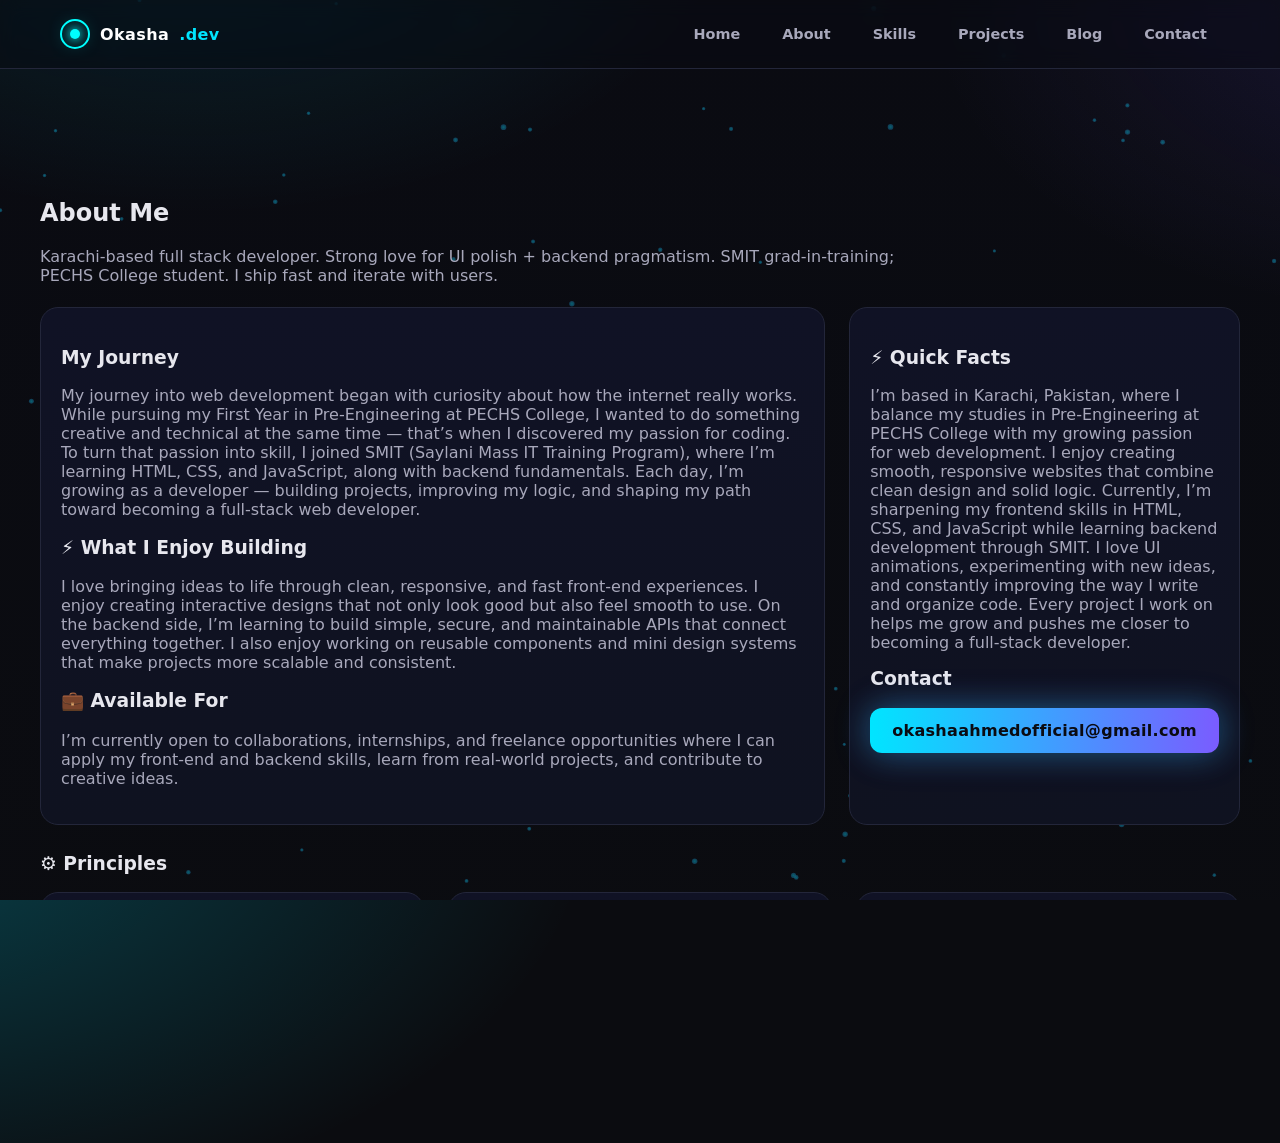
==== about.html @ f8fee494 "introduce my portfolio" ====
<!doctype html>
<html lang="en">

<head>
  <meta charset="utf-8">
  <meta name="viewport" content="width=device-width,initial-scale=1">
  <title>About — Okasha Ahmed</title>
  <link rel="stylesheet" href="./styles.css">
</head>

<body>
  <!-- Background particles -->
  <canvas class="canvas-bg" id="stars"></canvas>
  <div class="wipe" id="wipe"></div>

  <!-- NAV (matches look of index but uses normal links so script.js won't hijack navigation) -->
  <nav class="nav">
    <div class="nav__wrap">
      <a href="profile.html" class="logo">
        <span class="logo__round"><span class="logo__dot"></span></span>
        Okasha <span style="color:var(--cyan)"> .dev</span>
      </a>

      <div class="nav__links">
        <a href="index.html">Home</a>
        <a href="about.html" class="active">About</a>
        <a href="skills.html">Skills</a>
        <a href="projects.html">Projects</a>
        <a href="blog.html">Blog</a>
        <a href="contact.html">Contact</a>
      </div>
      <button class="burger" id="burger">☰</button>
    </div>
  </nav>

  <main>
    <section class="section container" id="about">
      <h2 class="reveal">About Me</h2>
      <p class="reveal delay-1" style="color:var(--muted);max-width:900px">Karachi-based full stack developer. Strong
        love for UI polish + backend pragmatism. SMIT grad-in-training; PECHS College student. I ship fast and iterate
        with users.</p>

      <div class="grid" style="grid-template-columns:1.4fr .6fr;margin-top:22px">
        <div class="card reveal">
          <h3 class="m-0">My Journey</h3>
          <p class="mt-2" style="color:var(--muted)">My journey into web development began with curiosity about how the
            internet really works. While pursuing my First Year in Pre-Engineering at PECHS College, I wanted to do
            something creative and technical at the same time — that’s when I discovered my passion for coding. To turn
            that passion into skill, I joined SMIT (Saylani Mass IT Training Program), where I’m learning HTML, CSS, and
            JavaScript, along with backend fundamentals. Each day, I’m growing as a developer — building projects,
            improving my logic, and shaping my path toward becoming a full-stack web developer.</p>

          <h3 style="margin-top:18px">⚡ What I Enjoy Building</h3>

          <p class="mt-2" style="color:var(--muted)">I love bringing ideas to life through clean, responsive, and fast
            front-end experiences. I enjoy creating interactive designs that not only look good but also feel smooth to
            use.
            On the backend side, I’m learning to build simple, secure, and maintainable APIs that connect everything
            together. I also enjoy working on reusable components and mini design systems that make projects more
            scalable and consistent.</p>

          <h3 style="margin-top:18px">💼 Available For</h3>
          <p class="mt-2" style="color:var(--muted)">I’m currently open to collaborations, internships, and freelance
            opportunities where I can apply my front-end and backend skills, learn from real-world projects, and
            contribute to creative ideas.</p>
        </div>

        <div class="card reveal delay-1">
          <h3 class="m-0">⚡ Quick Facts</h3>
          <p class="mt-2" style="color:var(--muted)">I’m based in Karachi, Pakistan, where I balance my studies in
            Pre-Engineering at PECHS College with my growing passion for web development. I enjoy creating smooth,
            responsive websites that combine clean design and solid logic. Currently, I’m sharpening my frontend skills
            in HTML, CSS, and JavaScript while learning backend development through SMIT. I love UI animations,
            experimenting with new ideas, and constantly improving the way I write and organize code. Every project I
            work on helps me grow and pushes me closer to becoming a full-stack developer.</p>

          <h3 style="margin-top:12px">Contact</h3>
         <p class="mt-2"><a class="btn" href="mailto:okashaahmedofficial@gmail.com">okashaahmedofficial@gmail.com</a></p>

        </div>
      </div>

      <section style="margin-top:28px">
        <h3 class="reveal">⚙️ Principles</h3>
        <div class="grid mt-2" style="grid-template-columns:repeat(3,1fr)">
          <div class="card reveal">Clean & Organized Code — I believe in writing simple, readable, and well-structured code for every project.</div>
          <div class="card reveal delay-1">Performance & Accessibility — Fast, responsive, and usable websites for everyone, on any device.</div>
          <div class="card reveal delay-2">Continuous Learning — Every project is a chance to learn, improve, and explore new technologies.</div>
        </div>
      </section>

    </section>
  </main>

  <footer>© 2025 Okasha Ahmed — All rights reserved.</footer>
  <script src="./script.js"></script>
</body>

</html>
---- styles.css ----
/* =============================
   THEME
============================= */
:root {
    --bg: #0b0c10;
    --bg-2: #0e1018;
    --panel: #121420;
    --soft: #141626;
    --border: #23263a;
    --text: #e7e7ee;
    --muted: #a8a8bb;
    --cyan: #00e5ff;
    --violet: #7a5cff;
    --hot: #ff2ea6;
    --glow-cyan: 0 0 32px rgba(0, 229, 255, .28);
    --glow-violet: 0 0 38px rgba(122, 92, 255, .22);
}

* {
    box-sizing: border-box;
}

html,
body {
    margin: 0;
    font-family: ui-sans-serif, system-ui, -apple-system, Segoe UI, Roboto, Inter, Helvetica, Arial;
    color: var(--text);
    background: radial-gradient(1000px 600px at 15% -10%, rgba(0, 229, 255, .12), transparent 55%),
        radial-gradient(800px 520px at 110% 0%, rgba(122, 92, 255, .12), transparent 60%),
        linear-gradient(180deg, #0a0b12 0%, #0b0c10 100%);
    overflow-x: hidden;
}

html {
    scroll-behavior: smooth;
}

/* =============================
   NAVBAR
============================= */
.nav {
    position: sticky;
    top: 0;
    z-index: 50;
    backdrop-filter: saturate(140%) blur(10px);
    background: rgba(10, 12, 18, .55);
    border-bottom: 1px solid var(--border);
}

.nav__wrap {
    height: 68px;
    display: flex;
    align-items: center;
    justify-content: space-between;
    gap: 16px;
    padding: 0 20px;
    max-width: 1200px;
    margin: auto;
}

.logo {
    display: flex;
    align-items: center;
    gap: 10px;
    text-decoration: none;
    color: #fff;
    font-weight: 900;
    letter-spacing: .4px;
}

.logo__round {
    width: 30px;
    height: 30px;
    border-radius: 50%;
    border: 2px solid #0ff;
    display: flex;
    align-items: center;
    justify-content: center;
    animation: pulse 2s infinite;
}

.logo__dot {
    width: 10px;
    height: 10px;
    background: #0ff;
    border-radius: 50%;
    box-shadow: 0 0 10px #0ff, 0 0 20px #0ff;
}

.nav__links {
    display: flex;
    gap: 16px;
    align-items: center;
}

.nav__links a {
    color: var(--muted);
    text-decoration: none;
    font-weight: 700;
    font-size: .9rem;
    padding: 10px 12px;
    border-radius: 10px;
    border: 1px solid transparent;
    transition: .2s;
}

.nav__links a:hover,
.nav__links a.active {
    color: #fff;
    background: var(--soft);
    border-color: var(--border);
}

.burger {
    display: none;
    border: 1px solid var(--border);
    background: #0e1020;
    color: #cfeaff;
    padding: 8px 10px;
    border-radius: 10px;
}

@media (max-width:900px) {
    .burger {
        display: block;
    }

    .nav__links {
        position: fixed;
        right: 16px;
        top: 78px;
        flex-direction: column;
        align-items: stretch;
        width: min(92vw, 360px);
        background: #0e1120;
        border: 1px solid var(--border);
        border-radius: 14px;
        padding: 12px;
        display: none;
    }

    .nav__links.show {
        display: flex;
    }
}

/* =============================
   LAYOUT / UTIL
============================= */
.container {
    max-width: 1200px;
    margin: auto;
    padding: 0 20px;
}

.section {
    padding: 110px 0 80px;
}

.center {
    text-align: center;
}

.grid {
    display: grid;
    gap: 24px;
}

.btn {
    display: inline-block;
    padding: 13px 22px;
    border-radius: 12px;
    font-weight: 800;
    letter-spacing: .3px;
    text-decoration: none;
    color: #0a0b12;
    background: linear-gradient(90deg, var(--cyan), var(--violet));
    box-shadow: var(--glow-cyan), var(--glow-violet);
    position: relative;
    overflow: hidden;
    transition: transform .2s, filter .2s;
}

.btn:hover {
    transform: translateY(-2px);
    filter: saturate(115%);
}

.btn--outline {
    background: transparent;
    color: #fff;
    border: 1px solid var(--border);
}

.badge {
    display: inline-flex;
    gap: 8px;
    align-items: center;
    padding: 6px 12px;
    border: 1px solid var(--border);
    border-radius: 999px;
    color: #cfeaff;
    background: #0f1222;
    font-weight: 700;
}

.card {
    background: linear-gradient(180deg, #101225 0%, #0f1220 100%);
    border: 1px solid var(--border);
    border-radius: 18px;
    padding: 20px;
    transition: transform .2s ease, box-shadow .2s ease, border-color .2s ease;
}

.card:hover {
    transform: translateY(-6px);
    box-shadow: var(--glow-cyan);
    border-color: #2a2f48;
}

/* Reveal on scroll */
.reveal {
    opacity: 0;
    transform: translateY(18px);
    transition: opacity .7s ease, transform .7s ease;
}

.reveal.in {
    opacity: 1;
    transform: none;
}

.delay-1 {
    transition-delay: .1s;
}

.delay-2 {
    transition-delay: .2s;
}

.delay-3 {
    transition-delay: .3s;
}

.delay-4 {
    transition-delay: .4s;
}

/* =============================
   HERO
============================= */
.hero {
    padding: 120px 0 80px;
}

.hero__wrap {
    display: grid;
    gap: 28px;
    align-items: center;
    grid-template-columns: 1.2fr .8fr;
}

@media (max-width:980px) {
    .hero__wrap {
        grid-template-columns: 1fr;
    }
}

.hero h1 {
    font-size: clamp(34px, 6vw, 56px);
    line-height: 1.05;
    margin: 8px 0 0 0;
    text-shadow: 0 0 12px rgba(0, 229, 255, .2);
}

.hero p {
    color: var(--muted);
    font-size: 18px;
    margin: 14px 0 0;
}

.hero__cta {
    display: flex;
    gap: 12px;
    align-items: center;
    flex-wrap: wrap;
    margin-top: 20px;
}

.avatar {
    position: relative;
    width: min(420px, 86%);
    aspect-ratio: 1/1;
    margin: 12px auto 0;
    border-radius: 50%;
    display: grid;
    place-items: center;
}

.avatar__img {
    width: 95%;
    aspect-ratio: 1/1;
    border-radius: 50%;
    object-fit: cover;
    box-shadow: 0 20px 60px rgba(0, 0, 0, .5);
    filter: saturate(110%);
}

.avatar::before {
    content: "";
    position: absolute;
    inset: 0;
    border-radius: 50%;
    padding: 10px;
    background: linear-gradient(135deg, rgba(0, 229, 255, .22), rgba(122, 92, 255, .18));
    -webkit-mask-composite: xor;
    mask-composite: exclude;
    animation: ring 4.5s linear infinite;
}

.avatar::after {
    content: "";
    position: absolute;
    left: -10%;
    top: 50%;
    width: 120%;
    height: 2px;
    background: linear-gradient(90deg, transparent, var(--cyan), transparent);
    filter: drop-shadow(0 0 10px rgba(0, 229, 255, .6));
    transform-origin: left center;
    transform: translateY(-50%) rotate(-12deg) scaleX(0);
    animation: sweep 2.6s ease-in-out .6s infinite;
}

.hero__panel {
    background: radial-gradient(300px 180px at 30% 25%, rgba(0, 229, 255, .18), transparent 60%),
        radial-gradient(260px 150px at 80% 70%, rgba(122, 92, 255, .22), transparent 60%);
    border-radius: 1000px;
    padding: 22px;
}

/* =============================
   WHAT I DO GRID
============================= */
.what-grid {
    grid-template-columns: repeat(3, 1fr);
}

@media (max-width:900px) {
    .what-grid {
        grid-template-columns: 1fr;
    }
}

/* =============================
   ABOUT GRID
============================= */
.about-grid {
    grid-template-columns: 1.2fr .8fr;
    gap: 22px;
}

@media (max-width:980px) {
    .about-grid {
        grid-template-columns: 1fr;
    }
}

/* =============================
   SKILLS
============================= */
.skills {
    grid-template-columns: repeat(3, 1fr);
}

@media (max-width:1000px) {
    .skills {
        grid-template-columns: repeat(2, 1fr);
    }
}

@media (max-width:600px) {
    .skills {
        grid-template-columns: 1fr;
    }
}

.skill .meter {
    height: 10px;
    background: #121424;
    border: 1px solid var(--border);
    border-radius: 999px;
    overflow: hidden;
    margin-top: 10px;
}

.meter>span {
    display: block;
    height: 100%;
    width: 0;
    background: linear-gradient(90deg, var(--cyan), var(--violet));
    box-shadow: var(--glow-cyan);
    transition: width 1.4s cubic-bezier(.22, 1, .36, 1);
}

/* =============================
   PROJECTS
============================= */
.projects {
    grid-template-columns: repeat(3, 1fr);
}

@media (max-width:1200px) {
    .projects {
        grid-template-columns: repeat(2, 1fr);
    }
}

@media (max-width:750px) {
    .projects {
        grid-template-columns: 1fr;
    }
}

.thumb {
    height: 180px;
    border-radius: 14px;
    border: 1px solid var(--border);
    background: #121428 center/cover no-repeat;
    margin-bottom: 14px;
    transform-style: preserve-3d;
    transition: transform .25s;
}

.project:hover .thumb {
    transform: perspective(800px) rotateX(6deg) rotateY(-6deg);
}

.tag {
    display: inline-block;
    padding: 6px 10px;
    border: 1px solid var(--border);
    border-radius: 999px;
    color: #cde8ff;
    margin-right: 6px;
    background: #0d1122;
}

/* =============================
   BLOG
============================= */
.posts {
    grid-template-columns: repeat(2, 1fr);
}

@media (max-width:900px) {
    .posts {
        grid-template-columns: 1fr;
    }
}

/* =============================
   CONTACT
============================= */
.contact__grid {
    grid-template-columns: 1.2fr .8fr;
    gap: 20px;
}

@media (max-width:980px) {
    .contact__grid {
        grid-template-columns: 1fr;
    }
}

.input,
.textarea {
    width: 100%;
    padding: 12px 14px;
    border-radius: 12px;
    border: 1px solid var(--border);
    background: #0e1120;
    color: #fff;
}

.textarea {
    min-height: 150px;
    resize: vertical;
}

/* =============================
   FOOTER
============================= */
footer {
    border-top: 1px solid var(--border);
    padding: 26px 0;
    color: var(--muted);
    text-align: center;
}

/* =============================
   PAGE WIPE TRANSITION
============================= */
.wipe {
    position: fixed;
    inset: 0;
    pointer-events: none;
    z-index: 60;
    background: radial-gradient(1200px 700px at -10% -10%, rgba(0, 229, 255, .25), transparent 60%),
        radial-gradient(1200px 700px at 110% 110%, rgba(122, 92, 255, .25), transparent 60%),
        #0b0c10;
    transform: translateY(100%);
}

.wipe.show {
    animation: wipeIn .55s cubic-bezier(.7, 0, .2, 1) forwards;
}

.wipe.hide {
    animation: wipeOut .55s cubic-bezier(.7, 0, .2, 1) forwards;
}

@keyframes wipeIn {
    to {
        transform: translateY(0%);
    }
}

@keyframes wipeOut {
    to {
        transform: translateY(-100%);
    }
}

/* =============================
   CANVAS PARTICLES (BACKGROUND)
============================= */
.canvas-bg {
    position: fixed;
    inset: 0;
    z-index: 0;
    pointer-events: none;
    opacity: .45;
}

main {
    position: relative;
    z-index: 1;
}
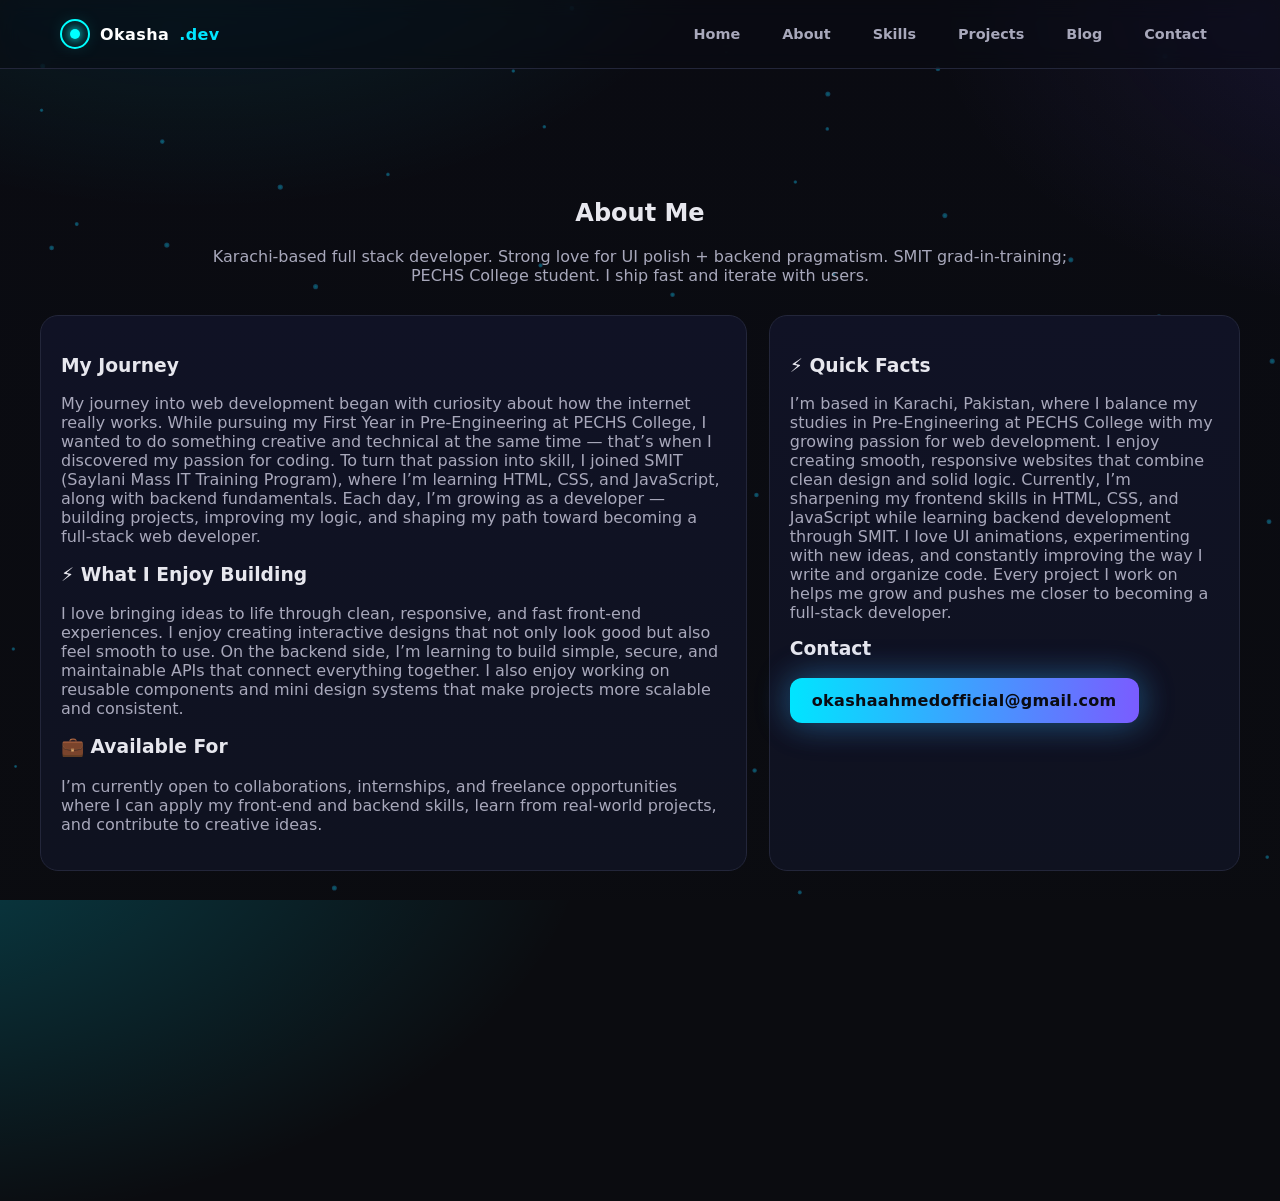
==== commit aea299d4: "🚀 Welcome to my personal portfolio!" ====
--- a/about.html
+++ b/about.html
@@ -13,15 +13,15 @@
   <canvas class="canvas-bg" id="stars"></canvas>
   <div class="wipe" id="wipe"></div>
 
-  <!-- NAV (matches look of index but uses normal links so script.js won't hijack navigation) -->
+  <!-- NAV -->
   <nav class="nav">
     <div class="nav__wrap">
       <a href="profile.html" class="logo">
         <span class="logo__round"><span class="logo__dot"></span></span>
-        Okasha <span style="color:var(--cyan)"> .dev</span>
+        Okasha <span style="color:var(--cyan)">.dev</span>
       </a>
 
-      <div class="nav__links">
+      <div class="nav__links" id="navLinks">
         <a href="index.html">Home</a>
         <a href="about.html" class="active">About</a>
         <a href="skills.html">Skills</a>
@@ -29,71 +29,133 @@
         <a href="blog.html">Blog</a>
         <a href="contact.html">Contact</a>
       </div>
+
       <button class="burger" id="burger">☰</button>
     </div>
   </nav>
 
   <main>
     <section class="section container" id="about">
-      <h2 class="reveal">About Me</h2>
-      <p class="reveal delay-1" style="color:var(--muted);max-width:900px">Karachi-based full stack developer. Strong
-        love for UI polish + backend pragmatism. SMIT grad-in-training; PECHS College student. I ship fast and iterate
-        with users.</p>
+      <h2 class="reveal center">About Me</h2>
+      <p class="reveal delay-1 center" style="color:var(--muted);max-width:900px;margin:auto">
+        Karachi-based full stack developer. Strong love for UI polish + backend pragmatism.
+        SMIT grad-in-training; PECHS College student. I ship fast and iterate with users.
+      </p>
 
-      <div class="grid" style="grid-template-columns:1.4fr .6fr;margin-top:22px">
+      <div class="grid about-grid" style="margin-top:30px">
         <div class="card reveal">
           <h3 class="m-0">My Journey</h3>
-          <p class="mt-2" style="color:var(--muted)">My journey into web development began with curiosity about how the
-            internet really works. While pursuing my First Year in Pre-Engineering at PECHS College, I wanted to do
-            something creative and technical at the same time — that’s when I discovered my passion for coding. To turn
-            that passion into skill, I joined SMIT (Saylani Mass IT Training Program), where I’m learning HTML, CSS, and
-            JavaScript, along with backend fundamentals. Each day, I’m growing as a developer — building projects,
-            improving my logic, and shaping my path toward becoming a full-stack web developer.</p>
+          <p class="mt-2" style="color:var(--muted)">
+            My journey into web development began with curiosity about how the internet really works.
+            While pursuing my First Year in Pre-Engineering at PECHS College, I wanted to do something creative and
+            technical at the same time — that’s when I discovered my passion for coding.
+            To turn that passion into skill, I joined SMIT (Saylani Mass IT Training Program), where I’m learning HTML,
+            CSS, and JavaScript, along with backend fundamentals.
+            Each day, I’m growing as a developer — building projects, improving my logic, and shaping my path toward
+            becoming a full-stack web developer.
+          </p>
 
           <h3 style="margin-top:18px">⚡ What I Enjoy Building</h3>
-
-          <p class="mt-2" style="color:var(--muted)">I love bringing ideas to life through clean, responsive, and fast
-            front-end experiences. I enjoy creating interactive designs that not only look good but also feel smooth to
-            use.
+          <p class="mt-2" style="color:var(--muted)">
+            I love bringing ideas to life through clean, responsive, and fast front-end experiences.
+            I enjoy creating interactive designs that not only look good but also feel smooth to use.
             On the backend side, I’m learning to build simple, secure, and maintainable APIs that connect everything
-            together. I also enjoy working on reusable components and mini design systems that make projects more
-            scalable and consistent.</p>
+            together.
+            I also enjoy working on reusable components and mini design systems that make projects more scalable and
+            consistent.
+          </p>
 
           <h3 style="margin-top:18px">💼 Available For</h3>
-          <p class="mt-2" style="color:var(--muted)">I’m currently open to collaborations, internships, and freelance
-            opportunities where I can apply my front-end and backend skills, learn from real-world projects, and
-            contribute to creative ideas.</p>
+          <p class="mt-2" style="color:var(--muted)">
+            I’m currently open to collaborations, internships, and freelance opportunities where I can apply my front-end
+            and backend skills, learn from real-world projects, and contribute to creative ideas.
+          </p>
         </div>
 
         <div class="card reveal delay-1">
           <h3 class="m-0">⚡ Quick Facts</h3>
-          <p class="mt-2" style="color:var(--muted)">I’m based in Karachi, Pakistan, where I balance my studies in
-            Pre-Engineering at PECHS College with my growing passion for web development. I enjoy creating smooth,
-            responsive websites that combine clean design and solid logic. Currently, I’m sharpening my frontend skills
-            in HTML, CSS, and JavaScript while learning backend development through SMIT. I love UI animations,
-            experimenting with new ideas, and constantly improving the way I write and organize code. Every project I
-            work on helps me grow and pushes me closer to becoming a full-stack developer.</p>
+          <p class="mt-2" style="color:var(--muted)">
+            I’m based in Karachi, Pakistan, where I balance my studies in Pre-Engineering at PECHS College with my
+            growing passion for web development.
+            I enjoy creating smooth, responsive websites that combine clean design and solid logic.
+            Currently, I’m sharpening my frontend skills in HTML, CSS, and JavaScript while learning backend development
+            through SMIT.
+            I love UI animations, experimenting with new ideas, and constantly improving the way I write and organize
+            code.
+            Every project I work on helps me grow and pushes me closer to becoming a full-stack developer.
+          </p>
 
           <h3 style="margin-top:12px">Contact</h3>
-         <p class="mt-2"><a class="btn" href="mailto:okashaahmedofficial@gmail.com">okashaahmedofficial@gmail.com</a></p>
-
+          <p class="mt-2"><a class="btn" href="mailto:okashaahmedofficial@gmail.com">okashaahmedofficial@gmail.com</a></p>
         </div>
       </div>
 
-      <section style="margin-top:28px">
-        <h3 class="reveal">⚙️ Principles</h3>
+      <section style="margin-top:40px">
+        <h3 class="reveal center">⚙️ Principles</h3>
         <div class="grid mt-2" style="grid-template-columns:repeat(3,1fr)">
-          <div class="card reveal">Clean & Organized Code — I believe in writing simple, readable, and well-structured code for every project.</div>
-          <div class="card reveal delay-1">Performance & Accessibility — Fast, responsive, and usable websites for everyone, on any device.</div>
-          <div class="card reveal delay-2">Continuous Learning — Every project is a chance to learn, improve, and explore new technologies.</div>
+          <div class="card reveal">Clean & Organized Code — I believe in writing simple, readable, and well-structured
+            code for every project.</div>
+          <div class="card reveal delay-1">Performance & Accessibility — Fast, responsive, and usable websites for
+            everyone, on any device.</div>
+          <div class="card reveal delay-2">Continuous Learning — Every project is a chance to learn, improve, and
+            explore new technologies.</div>
         </div>
       </section>
-
     </section>
   </main>
 
   <footer>© 2025 Okasha Ahmed — All rights reserved.</footer>
+
+  <!-- Internal Responsive Fix -->
+  <style>
+    @media (max-width: 980px) {
+      #about p {
+        text-align: center !important;
+      }
+
+      .about-grid {
+        grid-template-columns: 1fr !important;
+        gap: 28px;
+      }
+
+      .about-grid .card {
+        text-align: center;
+      }
+
+      section h3 {
+        text-align: center;
+      }
+
+      .grid[style*="repeat(3,1fr)"] {
+        grid-template-columns: 1fr !important;
+      }
+
+      .section {
+        padding: 90px 0 70px !important;
+      }
+    }
+
+    @media (max-width: 750px) {
+      h2 {
+        font-size: 28px !important;
+      }
+
+      p {
+        font-size: 16px !important;
+      }
+
+      .card {
+        padding: 18px !important;
+      }
+
+      .grid {
+        gap: 18px !important;
+      }
+    }
+  </style>
+
+  <!-- Burger Menu Script -->
+  
   <script src="./script.js"></script>
 </body>
-
-</html>+</html>
--- a/styles.css
+++ b/styles.css
@@ -2,147 +2,281 @@
    THEME
 ============================= */
 :root {
-    --bg: #0b0c10;
-    --bg-2: #0e1018;
-    --panel: #121420;
-    --soft: #141626;
-    --border: #23263a;
-    --text: #e7e7ee;
-    --muted: #a8a8bb;
-    --cyan: #00e5ff;
-    --violet: #7a5cff;
-    --hot: #ff2ea6;
-    --glow-cyan: 0 0 32px rgba(0, 229, 255, .28);
-    --glow-violet: 0 0 38px rgba(122, 92, 255, .22);
+  --bg: #0b0c10;
+  --bg-2: #0e1018;
+  --panel: #121420;
+  --soft: #141626;
+  --border: #23263a;
+  --text: #e7e7ee;
+  --muted: #a8a8bb;
+  --cyan: #00e5ff;
+  --violet: #7a5cff;
+  --hot: #ff2ea6;
+  --glow-cyan: 0 0 32px rgba(0, 229, 255, .28);
+  --glow-violet: 0 0 38px rgba(122, 92, 255, .22);
 }
 
 * {
-    box-sizing: border-box;
-}
-
-html,
-body {
-    margin: 0;
-    font-family: ui-sans-serif, system-ui, -apple-system, Segoe UI, Roboto, Inter, Helvetica, Arial;
-    color: var(--text);
-    background: radial-gradient(1000px 600px at 15% -10%, rgba(0, 229, 255, .12), transparent 55%),
-        radial-gradient(800px 520px at 110% 0%, rgba(122, 92, 255, .12), transparent 60%),
-        linear-gradient(180deg, #0a0b12 0%, #0b0c10 100%);
-    overflow-x: hidden;
+  box-sizing: border-box;
+}
+
+html, body {
+  margin: 0;
+  font-family: ui-sans-serif, system-ui, -apple-system, Segoe UI, Roboto, Inter, Helvetica, Arial;
+  color: var(--text);
+  background: radial-gradient(1000px 600px at 15% -10%, rgba(0, 229, 255, .12), transparent 55%),
+              radial-gradient(800px 520px at 110% 0%, rgba(122, 92, 255, .12), transparent 60%),
+              linear-gradient(180deg, #0a0b12 0%, #0b0c10 100%);
+  overflow-x: hidden;
 }
 
 html {
-    scroll-behavior: smooth;
+  scroll-behavior: smooth;
 }
 
 /* =============================
    NAVBAR
 ============================= */
 .nav {
-    position: sticky;
-    top: 0;
-    z-index: 50;
-    backdrop-filter: saturate(140%) blur(10px);
-    background: rgba(10, 12, 18, .55);
-    border-bottom: 1px solid var(--border);
+  position: sticky;
+  top: 0;
+  z-index: 50;
+  backdrop-filter: saturate(140%) blur(10px);
+  background: rgba(10, 12, 18, .55);
+  border-bottom: 1px solid var(--border);
 }
 
 .nav__wrap {
-    height: 68px;
-    display: flex;
-    align-items: center;
-    justify-content: space-between;
-    gap: 16px;
-    padding: 0 20px;
-    max-width: 1200px;
-    margin: auto;
+  height: 68px;
+  display: flex;
+  align-items: center;
+  justify-content: space-between;
+  gap: 16px;
+  padding: 0 20px;
+  max-width: 1200px;
+  margin: auto;
 }
 
 .logo {
-    display: flex;
-    align-items: center;
-    gap: 10px;
-    text-decoration: none;
-    color: #fff;
-    font-weight: 900;
-    letter-spacing: .4px;
+  display: flex;
+  align-items: center;
+  gap: 10px;
+  text-decoration: none;
+  color: #fff;
+  font-weight: 900;
+  letter-spacing: .4px;
 }
 
 .logo__round {
-    width: 30px;
-    height: 30px;
-    border-radius: 50%;
-    border: 2px solid #0ff;
-    display: flex;
-    align-items: center;
-    justify-content: center;
-    animation: pulse 2s infinite;
+  width: 30px;
+  height: 30px;
+  border-radius: 50%;
+  border: 2px solid #0ff;
+  display: flex;
+  align-items: center;
+  justify-content: center;
+  animation: pulse 2s infinite;
 }
 
 .logo__dot {
-    width: 10px;
-    height: 10px;
-    background: #0ff;
-    border-radius: 50%;
-    box-shadow: 0 0 10px #0ff, 0 0 20px #0ff;
+  width: 10px;
+  height: 10px;
+  background: #0ff;
+  border-radius: 50%;
+  box-shadow: 0 0 10px #0ff, 0 0 20px #0ff;
 }
 
 .nav__links {
-    display: flex;
-    gap: 16px;
-    align-items: center;
+  display: flex;
+  gap: 16px;
+  align-items: center;
 }
 
 .nav__links a {
-    color: var(--muted);
-    text-decoration: none;
-    font-weight: 700;
-    font-size: .9rem;
-    padding: 10px 12px;
-    border-radius: 10px;
-    border: 1px solid transparent;
-    transition: .2s;
+  color: var(--muted);
+  text-decoration: none;
+  font-weight: 700;
+  font-size: .9rem;
+  padding: 10px 12px;
+  border-radius: 10px;
+  border: 1px solid transparent;
+  transition: .2s;
 }
 
 .nav__links a:hover,
 .nav__links a.active {
-    color: #fff;
-    background: var(--soft);
-    border-color: var(--border);
+  color: #fff;
+  background: var(--soft);
+  border-color: var(--border);
 }
 
 .burger {
+  display: none;
+  border: 1px solid var(--border);
+  background: #0e1020;
+  color: #cfeaff;
+  padding: 8px 10px;
+  border-radius: 10px;
+}
+
+@media (max-width:900px) {
+  .burger {
+    display: block;
+  }
+
+  .nav__links {
+    position: fixed;
+    right: 16px;
+    top: 78px;
+    flex-direction: column;
+    align-items: stretch;
+    width: min(92vw, 360px);
+    background: #0e1120;
+    border: 1px solid var(--border);
+    border-radius: 14px;
+    padding: 12px;
     display: none;
-    border: 1px solid var(--border);
-    background: #0e1020;
-    color: #cfeaff;
-    padding: 8px 10px;
-    border-radius: 10px;
+  }
+
+  .nav__links.show {
+    display: flex;
+  }
+}
+
+/* =============================
+   LAYOUT / UTIL
+============================= */
+.container {
+  max-width: 1200px;
+  margin: auto;
+  padding: 0 20px;
+}
+
+.section {
+  padding: 110px 0 80px;
+}
+
+.center {
+  text-align: center;
+}
+
+.grid {
+  display: grid;
+  gap: 24px;
+}
+
+.btn {
+  display: inline-block;
+  padding: 13px 22px;
+  border-radius: 12px;
+  font-weight: 800;
+  letter-spacing: .3px;
+  text-decoration: none;
+  color: #0a0b12;
+  background: linear-gradient(90deg, var(--cyan), var(--violet));
+  box-shadow: var(--glow-cyan), var(--glow-violet);
+  transition: transform .2s, filter .2s;
+}
+
+.btn:hover {
+  transform: translateY(-2px);
+  filter: saturate(115%);
+}
+
+.btn--outline {
+  background: transparent;
+  color: #fff;
+  border: 1px solid var(--border);
+}
+
+/* =============================
+   HERO
+============================= */
+.hero {
+  padding: 120px 0 80px;
+  text-align: center;
+}
+
+.hero__wrap {
+  display: grid;
+  gap: 28px;
+  align-items: center;
+  grid-template-columns: 1.2fr .8fr;
+}
+
+.hero h1 {
+  font-size: clamp(34px, 6vw, 56px);
+  line-height: 1.05;
+  margin: 8px 0 0 0;
+}
+
+.hero p {
+  color: var(--muted);
+  font-size: 18px;
+  margin: 14px 0 0;
+}
+
+.hero__cta {
+  display: flex;
+  gap: 12px;
+  align-items: center;
+  flex-wrap: wrap;
+  justify-content: center;
+  margin-top: 20px;
+}
+
+.avatar {
+  position: relative;
+  width: min(420px, 86%);
+  aspect-ratio: 1/1;
+  margin: 12px auto 0;
+  border-radius: 50%;
+  display: grid;
+  place-items: center;
+}
+
+.avatar__img {
+  width: 95%;
+  border-radius: 50%;
+  object-fit: cover;
+}
+
+/* =============================
+   RESPONSIVE FIXES
+============================= */
+@media (max-width:1200px) {
+  .container { padding: 0 16px; }
+}
+
+@media (max-width:980px) {
+  .hero__wrap { grid-template-columns: 1fr; text-align: center; }
+  .about-grid { grid-template-columns: 1fr; text-align: center; }
+  .contact__grid { grid-template-columns: 1fr; }
+  .section { padding: 90px 0 70px; }
 }
 
 @media (max-width:900px) {
-    .burger {
-        display: block;
-    }
-
-    .nav__links {
-        position: fixed;
-        right: 16px;
-        top: 78px;
-        flex-direction: column;
-        align-items: stretch;
-        width: min(92vw, 360px);
-        background: #0e1120;
-        border: 1px solid var(--border);
-        border-radius: 14px;
-        padding: 12px;
-        display: none;
-    }
-
-    .nav__links.show {
-        display: flex;
-    }
-}
+  .what-grid, .skills, .projects, .posts {
+    grid-template-columns: 1fr;
+  }
+  .hero h1 { font-size: 40px; }
+}
+
+@media (max-width:750px) {
+  .hero { padding: 90px 0 70px; }
+  .section { padding: 80px 0 60px; }
+  .hero p, .about-grid p { font-size: 16px; }
+}
+
+@media (max-width:600px) {
+  .hero { padding: 80px 0 60px; }
+  .section { padding: 70px 0 60px; }
+  h1, h2, h3 { text-align: center; }
+  .hero__cta { flex-direction: column; }
+  .skills, .projects, .posts { grid-template-columns: 1fr; }
+  .card { padding: 16px; }
+}
+
 
 /* =============================
    LAYOUT / UTIL
@@ -263,6 +397,7 @@
 @media (max-width:980px) {
     .hero__wrap {
         grid-template-columns: 1fr;
+         align-items: center;
     }
 }
 
@@ -546,4 +681,199 @@
 main {
     position: relative;
     z-index: 1;
-}+}
+
+
+
+
+
+
+
+
+
+
+
+
+
+
+
+
+
+
+
+
+
+
+
+
+
+
+
+
+
+
+
+
+
+
+
+
+
+
+
+
+
+
+
+
+
+
+
+
+
+
+
+
+
+
+
+
+
+
+
+
+
+
+
+
+
+
+
+
+
+
+
+
+/*yaha about ka css hay */
+/* 🔹 Responsive Fixes */
+    @media (max-width: 1200px) {
+      .grid {
+        grid-template-columns: 1fr;
+        gap: 30px;
+      }
+    }
+
+    @media (max-width: 980px) {
+      .section.container {
+        padding: 60px 20px;
+      }
+
+      .section.container h2,
+      .section.container p {
+        text-align: center;
+      }
+
+      .grid {
+        grid-template-columns: 1fr;
+        margin-top: 30px !important;
+      }
+
+      .card {
+        width: 100%;
+        margin: 0 auto;
+      }
+    }
+
+    @media (max-width: 750px) {
+      .nav__links {
+        display: none;
+      }
+
+      .burger {
+        display: block;
+      }
+
+      .section.container {
+        padding: 50px 15px;
+      }
+
+      .section.container h2 {
+        font-size: 1.8rem;
+      }
+
+      .section.container p {
+        font-size: 1rem;
+      }
+
+      .grid {
+        grid-template-columns: 1fr;
+      }
+
+      .card {
+        padding: 20px;
+      }
+    }
+
+    @media (max-width: 600px) {
+      body {
+        padding: 0 10px;
+      }
+
+      .section.container {
+        padding: 40px 10px;
+      }
+
+      h2,
+      h3,
+      p {
+        text-align: center !important;
+      }
+
+      .grid {
+        grid-template-columns: 1fr;
+        gap: 20px;
+      }
+
+      .card {
+        width: 100%;
+      }
+
+      footer {
+        font-size: 0.9rem;
+        text-align: center;
+        margin-top: 40px;
+      }
+    }
+
+    /* 🔹 Burger Menu */
+    .burger {
+      display: none;
+      font-size: 28px;
+      background: none;
+      border: none;
+      color: white;
+      cursor: pointer;
+    }
+
+    @media (max-width: 900px) {
+      .nav__links {
+        display: none;
+        flex-direction: column;
+        background: rgba(0, 0, 0, 0.8);
+        position: absolute;
+        top: 70px;
+        right: 0;
+        width: 200px;
+        border-radius: 8px;
+        padding: 10px 0;
+        text-align: center;
+      }
+
+      .nav__links.show {
+        display: flex;
+      }
+
+      .burger {
+        display: block;
+      }
+    }
